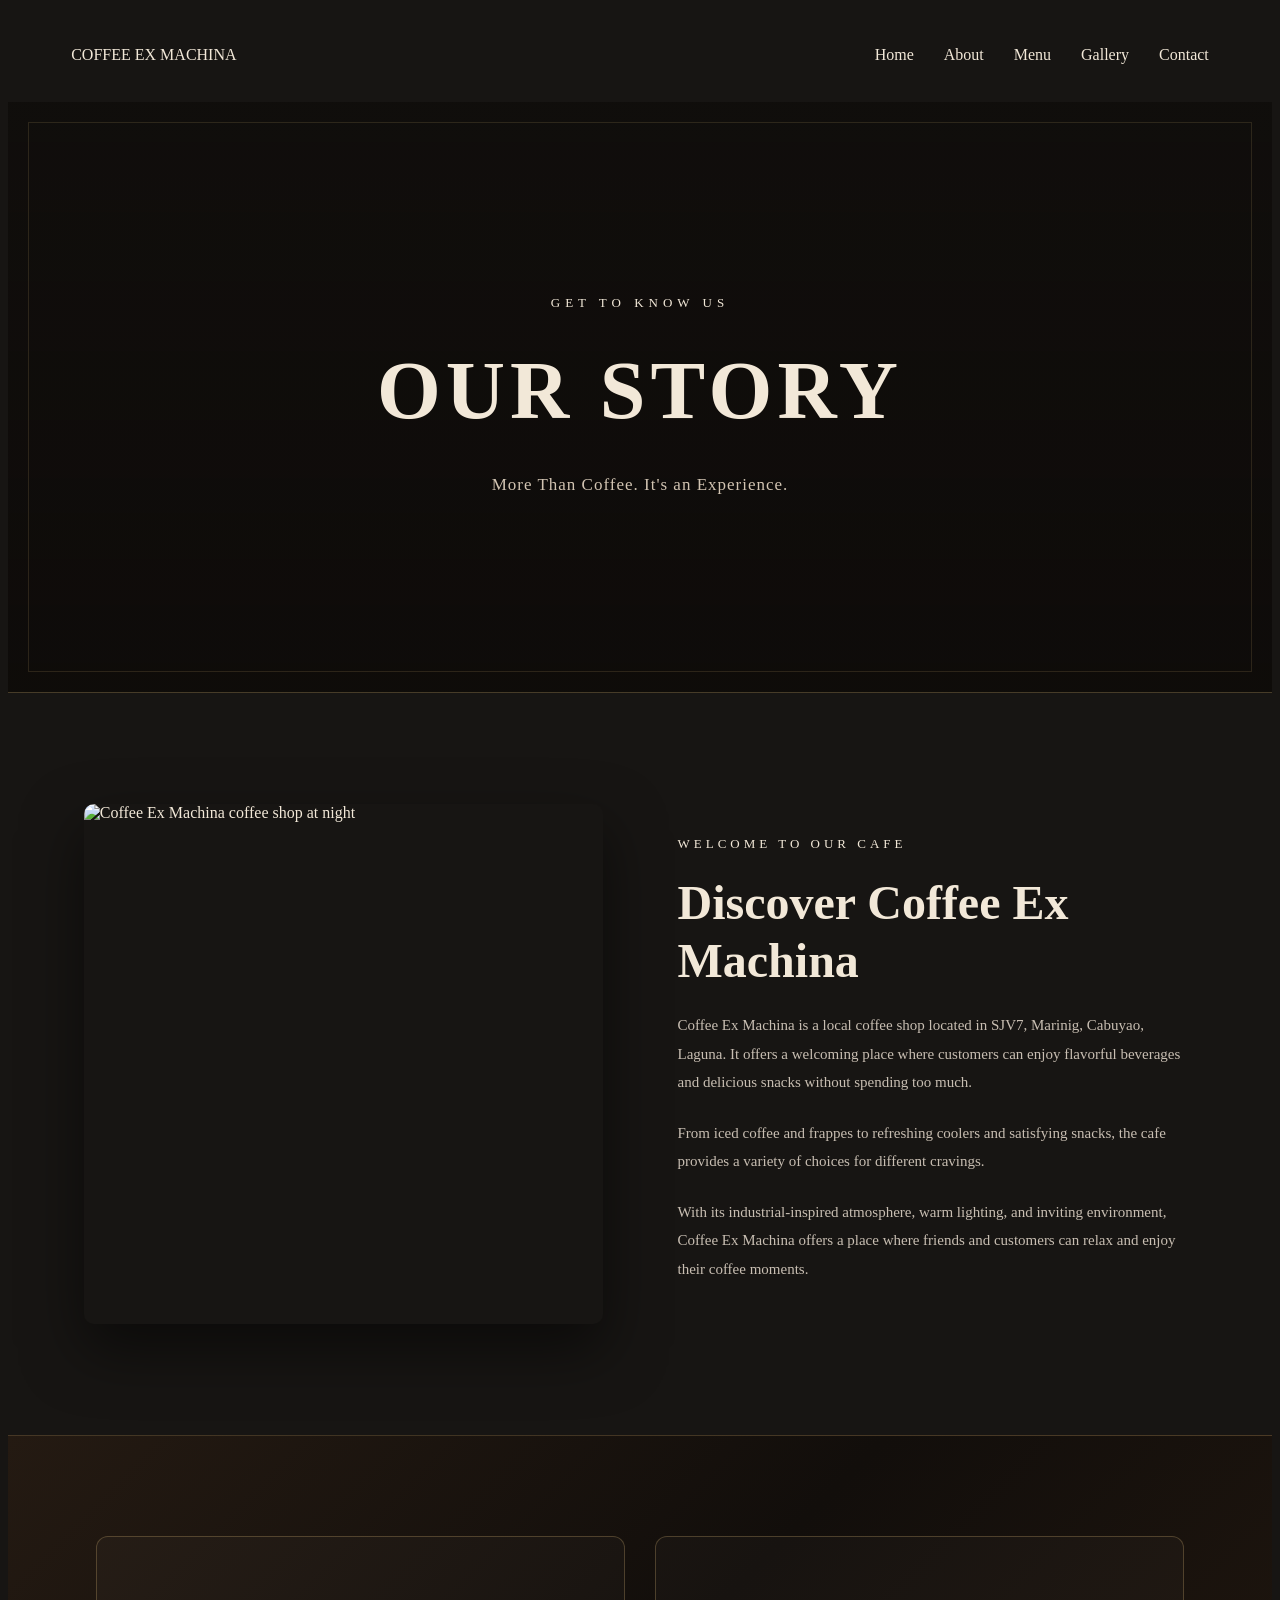
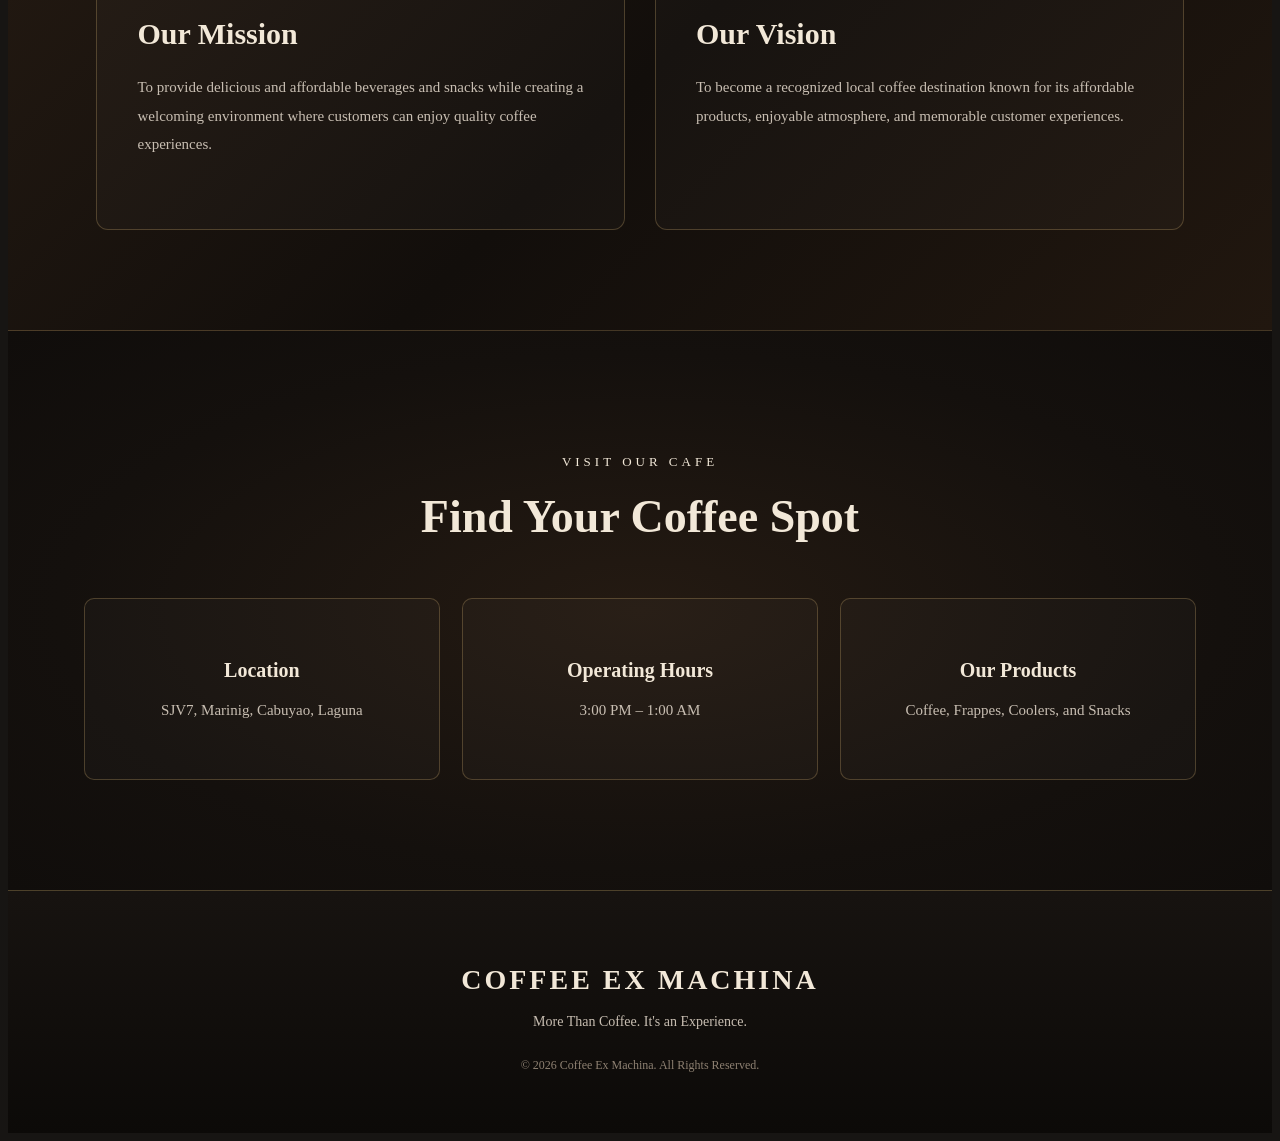
==== about.html @ e56840d1 "Initial commit - Coffee Ex Machina" ====
<!DOCTYPE html>
<html lang="en">

<head>
    <meta charset="UTF-8">
    <meta name="viewport" content="width=device-width, initial-scale=1.0">

    <title>About Us | Coffee Ex Machina</title>

    <link rel="stylesheet" href="css/style.css">
</head>

<body>

    <!-- HEADER -->
    <header class="header">
        <nav class="navbar">

            <a href="index.html" class="logo">
                COFFEE <span>EX MACHINA</span>
            </a>

            <ul class="nav-links">
                <li><a href="index.html">Home</a></li>
                <li><a href="about.html" class="active">About</a></li>
                <li><a href="menu.html">Menu</a></li>
                <li><a href="gallery.html">Gallery</a></li>
                <li><a href="contact.html">Contact</a></li>
            </ul>

        </nav>
    </header>

    <main>

        <!-- ABOUT HERO -->
        <section class="page-hero">
            <p class="subtitle">GET TO KNOW US</p>
            <h1>OUR STORY</h1>
            <p>More Than Coffee. It's an Experience.</p>
        </section>

        <!-- ABOUT CONTENT -->
        <section class="about-section">

            <div class="about-image">
                <img src="images/cafe-exterior.jpg" alt="Coffee Ex Machina coffee shop at night">
            </div>

            <div class="about-content">
                <p class="subtitle">WELCOME TO OUR CAFE</p>

                <h2>Discover Coffee Ex Machina</h2>

                <p>
                    Coffee Ex Machina is a local coffee shop located
                    in SJV7, Marinig, Cabuyao, Laguna.
                    It offers a welcoming place where customers
                    can enjoy flavorful beverages and delicious snacks
                    without spending too much.
                </p>

                <p>
                    From iced coffee and frappes to refreshing
                    coolers and satisfying snacks, the cafe provides
                    a variety of choices for different cravings.
                </p>

                <p>
                    With its industrial-inspired atmosphere,
                    warm lighting, and inviting environment,
                    Coffee Ex Machina offers a place where
                    friends and customers can relax and enjoy
                    their coffee moments.
                </p>
            </div>

        </section>

        <!-- MISSION AND VISION -->
        <section class="mission-section">

            <div class="mission-card">
                <h2>Our Mission</h2>

                <p>
                    To provide delicious and affordable beverages
                    and snacks while creating a welcoming environment
                    where customers can enjoy quality coffee experiences.
                </p>
            </div>

            <div class="mission-card">
                <h2>Our Vision</h2>

                <p>
                    To become a recognized local coffee destination
                    known for its affordable products, enjoyable
                    atmosphere, and memorable customer experiences.
                </p>
            </div>

        </section>

        <!-- BUSINESS INFORMATION -->
        <section class="business-info">

            <p class="subtitle">VISIT OUR CAFE</p>

            <h2>Find Your Coffee Spot</h2>

            <div class="info-details">

                <div>
                    <h3>Location</h3>
                    <p>SJV7, Marinig, Cabuyao, Laguna</p>
                </div>

                <div>
                    <h3>Operating Hours</h3>
                    <p>3:00 PM – 1:00 AM</p>
                </div>

                <div>
                    <h3>Our Products</h3>
                    <p>Coffee, Frappes, Coolers, and Snacks</p>
                </div>

            </div>

        </section>

    </main>

    <!-- FOOTER -->
    <footer class="footer">

        <h3>COFFEE EX MACHINA</h3>

        <p>More Than Coffee. It's an Experience.</p>

        <p>&copy; 2026 Coffee Ex Machina. All Rights Reserved.</p>

    </footer>

</body>

</html>
---- css/style.css ----
body {
    background-color: #171513;
    color: #F2E8D8;
}
.navbar {
    max-width: 1200px;
    margin: auto;
    padding: 22px 5%;
    display: flex;
    justify-content: space-between;
    align-items: center;
}

.nav-links {
    display: flex;
    gap: 30px;
    list-style: none;
}

.nav-links a {
    color: var(--cream);
    text-decoration: none;
}
.hero {
    min-height: 620px;
    display: flex;
    align-items: center;
    padding: 80px 8%;
    
background:
    linear-gradient(
        90deg,
        rgba(23, 21, 19, 0.78),
        rgba(23, 21, 19, 0.42)
    ),
    url("../images/cafe-exterior.jpg");

background-size: cover;
background-position: center;
}


/* HOMEPAGE FINAL POLISH */

/* Remove default link styling from logo */
.logo {
    color: var(--gold);
    text-decoration: none;
}

.logo:hover {
    color: var(--cream);
}

/* Hero buttons */
.hero-buttons a {
    display: inline-block;
    margin-right: 10px;
}

/* Improve hero spacing */
.hero-content {
    padding-top: 20px;
}

/* Welcome section */
.welcome {
    background-color: var(--dark);
    max-width: 100%;
    padding: 100px 12%;
}

/* Feature section */
.features {
    padding-top: 40px;
}

/* Improve section spacing */
.hours {
    border-top: 1px solid rgba(214, 183, 122, 0.2);
}


/* ==============================
   ABOUT PAGE
============================== */

.page-hero {
    text-align: center;
    padding: 90px 20px;
    background: linear-gradient(
        rgba(23, 21, 19, 0.85),
        rgba(23, 21, 19, 0.95)
    ),
    url("../images/cafe-exterior.jpg");

    background-size: cover;
    background-position: center;
}

.page-hero h1 {
    font-size: 48px;
    color: var(--gold);
    margin-bottom: 15px;
}

.page-hero p:last-child {
    color: var(--cream);
}

/* ABOUT CONTENT */

.about-section {
    display: grid;
    grid-template-columns: 1fr 1fr;
    align-items: center;
    gap: 50px;
    max-width: 1200px;
    margin: auto;
    padding: 90px 5%;
}

.about-image img {
    width: 100%;
    border-radius: 8px;
    border: 1px solid var(--gold);
}

.about-content h2 {
    font-size: 34px;
    color: var(--gold);
    margin-bottom: 20px;
}

.about-content p:not(.subtitle) {
    color: #C8BEB2;
    margin-bottom: 18px;
}

/* MISSION AND VISION */

.mission-section {
    display: grid;
    grid-template-columns: repeat(2, 1fr);
    gap: 25px;
    padding: 60px 8%;
    background-color: var(--coffee);
}

.mission-card {
    padding: 35px;
    border: 1px solid rgba(214, 183, 122, 0.3);
    border-radius: 8px;
}

.mission-card h2 {
    color: var(--gold);
    margin-bottom: 15px;
}

.mission-card p {
    color: var(--cream);
}

/* BUSINESS INFORMATION */

.business-info {
    text-align: center;
    padding: 80px 5%;
}

.business-info h2 {
    color: var(--gold);
    font-size: 32px;
    margin-bottom: 35px;
}

.info-details {
    display: grid;
    grid-template-columns: repeat(3, 1fr);
    gap: 25px;
}

.info-details div {
    padding: 25px;
    background-color: var(--coffee);
    border-radius: 8px;
}

.info-details h3 {
    color: var(--gold);
    margin-bottom: 10px;
}

.info-details p {
    color: var(--cream);
}

/* ABOUT RESPONSIVENESS */

@media screen and (max-width: 768px) {

    .about-section {
        grid-template-columns: 1fr;
        gap: 30px;
    }

    .mission-section {
        grid-template-columns: 1fr;
    }

    .info-details {
        grid-template-columns: 1fr;
    }

    .page-hero h1 {
        font-size: 36px;
    }
}


/* ==============================
   MENU PAGE
============================== */

.menu-intro {
    text-align: center;
    max-width: 750px;
    margin: auto;
    padding: 65px 20px 30px;
}

.menu-intro h2 {
    color: var(--gold);
    font-size: 32px;
    margin-bottom: 15px;
}

.menu-intro p {
    color: #C8BEB2;
}

/* MENU CATEGORY */

.menu-category {
    max-width: 1200px;
    margin: auto;
    padding: 55px 5%;
}

.category-heading {
    margin-bottom: 30px;
    border-left: 3px solid var(--gold);
    padding-left: 20px;
}

.category-heading h2 {
    font-size: 32px;
    color: var(--gold);
    margin-bottom: 8px;
}

.category-heading > p:last-child {
    color: #C8BEB2;
}

/* MENU GRID */

.menu-grid {
    display: grid;
    grid-template-columns: repeat(3, 1fr);
    gap: 22px;
}

.menu-card {
    background-color: var(--coffee);
    padding: 28px;
    border: 1px solid rgba(214, 183, 122, 0.2);
    border-radius: 8px;
    transition: 0.3s;
}

.menu-card:hover {
    transform: translateY(-5px);
    border-color: var(--gold);
    background-color: #382920;
}

.menu-card h3 {
    color: var(--cream);
    font-size: 19px;
    margin-bottom: 12px;
}

.menu-card p {
    color: #B9AA9A;
    font-size: 14px;
    min-height: 45px;
    margin-bottom: 18px;
}

.menu-card .price {
    color: var(--gold);
    font-weight: bold;
    font-size: 14px;
}

/* MENU CTA */

.menu-cta {
    text-align: center;
    padding: 85px 20px;
    background-color: var(--coffee);
    border-top: 1px solid rgba(214, 183, 122, 0.2);
}

.menu-cta h2 {
    color: var(--gold);
    font-size: 32px;
    margin-bottom: 15px;
}

.menu-cta p {
    color: var(--cream);
    margin-bottom: 25px;
}

/* MENU RESPONSIVE */

@media screen and (max-width: 768px) {

    .menu-grid {
        grid-template-columns: repeat(2, 1fr);
    }

    .menu-category {
        padding: 40px 5%;
    }
}

@media screen and (max-width: 480px) {

    .menu-grid {
        grid-template-columns: 1fr;
    }

    .category-heading h2 {
        font-size: 26px;
    }

    .menu-intro h2 {
        font-size: 26px;
    }
}


/* ==============================
   GALLERY PAGE
============================== */

.gallery-intro {
    text-align: center;
    padding: 70px 20px 45px;
}

.gallery-intro h2 {
    color: var(--gold);
    font-size: 32px;
    margin-bottom: 15px;
}

.gallery-intro p {
    color: #C8BEB2;
}

.gallery-grid {
    max-width: 1200px;
    margin: auto;
    padding: 20px 5% 90px;

    display: grid;
    grid-template-columns: repeat(2, 1fr);
    gap: 25px;
}

.gallery-card {
    overflow: hidden;
    background-color: var(--coffee);
    border: 1px solid rgba(214, 183, 122, 0.25);
    border-radius: 8px;
    transition: 0.3s;
}

.gallery-card:hover {
    transform: translateY(-5px);
    border-color: var(--gold);
}

.gallery-card img {
    width: 100%;
    height: 320px;
    object-fit: cover;
    display: block;
}

.gallery-caption {
    padding: 22px;
}

.gallery-caption h3 {
    color: var(--gold);
    margin-bottom: 8px;
}

.gallery-caption p {
    color: #C8BEB2;
    font-size: 14px;
}

@media screen and (max-width: 768px) {

    .gallery-grid {
        grid-template-columns: 1fr;
    }

    .gallery-card img {
        height: 260px;
    }
}

/* Clickable Gallery Images */
.gallery-card img {
    cursor: pointer;
    transition: transform 0.3s ease;
}

.gallery-card img:hover {
    transform: scale(1.03);
}

/* Image Preview */
.lightbox {
    display: none;
    position: fixed;
    z-index: 9999;
    top: 0;
    left: 0;
    width: 100%;
    height: 100%;
    background: rgba(0, 0, 0, 0.95);
    justify-content: center;
    align-items: center;
    padding: 30px;
}

.lightbox-content {
    max-width: 90%;
    max-height: 85vh;
    object-fit: contain;
    border: 2px solid var(--gold);
    border-radius: 10px;
}

.lightbox-close {
    position: absolute;
    top: 25px;
    right: 35px;
    background: var(--gold);
    color: var(--dark);
    border: none;
    border-radius: 50%;
    width: 45px;
    height: 45px;
    font-size: 30px;
    cursor: pointer;
    z-index: 10000;
    transition: 0.3s ease;
}

.lightbox-close:hover {
    background: var(--cream);
    transform: rotate(90deg);
}


/* ==============================
   CONTACT PAGE
============================== */

.contact-section {
    max-width: 1200px;
    margin: auto;
    padding: 90px 5%;

    display: grid;
    grid-template-columns: 1fr 1fr;
    align-items: center;
    gap: 50px;
}

.contact-info h2 {
    color: var(--gold);
    font-size: 34px;
    margin-bottom: 20px;
}

.contact-info > p:not(.subtitle) {
    color: #C8BEB2;
    margin-bottom: 30px;
}

.contact-item {
    margin-bottom: 22px;
    padding-left: 18px;
    border-left: 3px solid var(--gold);
}

.contact-item h3 {
    color: var(--gold);
    margin-bottom: 5px;
}

.contact-item p {
    color: var(--cream);
}

.contact-image img {
    width: 100%;
    border-radius: 8px;
    border: 1px solid var(--gold);
}

/* CONTACT FORM */

.contact-form-section {
    background-color: var(--coffee);
    padding: 80px 20px;
    text-align: center;
}

.contact-form-section h2 {
    color: var(--gold);
    font-size: 32px;
    margin-bottom: 35px;
}

.contact-form-section form {
    max-width: 650px;
    margin: auto;
    text-align: left;
}

.form-group {
    margin-bottom: 22px;
}

.form-group label {
    display: block;
    color: var(--cream);
    margin-bottom: 8px;
    font-weight: bold;
}

.form-group input,
.form-group textarea {
    width: 100%;
    padding: 14px;
    background-color: #171513;
    color: var(--cream);
    border: 1px solid rgba(214, 183, 122, 0.3);
    border-radius: 5px;
    font-family: inherit;
    font-size: 15px;
}

.form-group input:focus,
.form-group textarea:focus {
    outline: 1px solid var(--gold);
}

.form-group textarea {
    resize: vertical;
}

.contact-form-section button {
    background-color: var(--gold);
    color: #171513;
    border: 1px solid var(--gold);
    padding: 15px 32px;
    border-radius: 5px;
    cursor: pointer;
    font-family: inherit;
    font-size: 15px;
    font-weight: bold;
    transition: 0.3s;
}

.contact-form-section button:hover {
    background-color: transparent;
    color: var(--gold);
}

@media screen and (max-width: 768px) {

    .contact-section {
        grid-template-columns: 1fr;
    }
}


/* ==============================
   THANK YOU PAGE
============================== */

.thank-you-section {
    min-height: 75vh;
    display: flex;
    justify-content: center;
    align-items: center;
    padding: 60px 20px;
}

.thank-you-card {
    max-width: 650px;
    width: 100%;
    text-align: center;
    padding: 60px 35px;
    background-color: var(--coffee);
    border: 1px solid rgba(214, 183, 122, 0.3);
    border-radius: 10px;
}

.thank-you-icon {
    width: 75px;
    height: 75px;
    margin: 0 auto 25px;
    display: flex;
    justify-content: center;
    align-items: center;
    border: 2px solid var(--gold);
    border-radius: 50%;
    color: var(--gold);
    font-size: 40px;
}

.thank-you-card h1 {
    color: var(--gold);
    font-size: 48px;
    margin-bottom: 20px;
}

.thank-you-card p:not(.subtitle) {
    color: #C8BEB2;
    line-height: 1.8;
    margin-bottom: 18px;
}

.thank-you-card .btn {
    display: inline-block;
    margin-top: 20px;
}


/* ==========================================
   COFFEE EX MACHINA - PREMIUM HOME DESIGN
========================================== */

/* WELCOME SECTION */

.welcome {
    max-width: 950px;
    margin: auto;
    padding: 90px 25px 65px;
    text-align: center;
}

.welcome .subtitle {
    color: var(--gold);
    letter-spacing: 3px;
    font-size: 13px;
    margin-bottom: 18px;
}

.welcome h2 {
    color: var(--cream);
    font-size: clamp(30px, 4vw, 43px);
    margin-bottom: 22px;
}

.welcome > p:last-child {
    color: #C8BEB2;
    font-size: 16px;
    line-height: 1.9;
}

/* FEATURE SECTION */

.features {
    max-width: 1300px;
    margin: auto;
    padding: 30px 5% 75px;

    display: grid;
    grid-template-columns: repeat(3, 1fr);
    gap: 25px;
}

.feature-card {
    position: relative;
    text-align: center;
    padding: 40px 25px;
    min-height: 190px;

    background: linear-gradient(
        145deg,
        #292018,
        #171310
    );

    border: 1px solid rgba(198, 165, 106, 0.55);
    border-radius: 15px;

    transition: all 0.35s ease;
    overflow: hidden;
}

.feature-card:hover {
    transform: translateY(-9px);
    border-color: var(--gold);
    box-shadow: 0 12px 35px rgba(198, 165, 106, 0.15);
}

.feature-card::before {
    display: block;
    font-size: 43px;
    margin-bottom: 18px;
    color: var(--gold);
}

.feature-card:nth-child(1)::before {
    content: "☕";
}

.feature-card:nth-child(2)::before {
    content: "🥐";
}

.feature-card:nth-child(3)::before {
    content: "◇";
}

.feature-card h3 {
    color: var(--cream);
    font-size: 23px;
    margin-bottom: 13px;
}

.feature-card p {
    color: #C8BEB2;
    font-size: 15px;
    line-height: 1.7;
}

/* DECORATIVE DIVIDER */

.features::after {
    content: "✦";
    display: none;
}

/* BUSINESS HOURS / VISIT SECTION */

.hours {
    position: relative;
    text-align: center;
    padding: 100px 25px;

    background:
        linear-gradient(
            rgba(15, 12, 9, 0.88),
            rgba(15, 12, 9, 0.93)
        ),
        url("../images/cafe-exterior.jpg") center/cover no-repeat;

    border-top: 1px solid rgba(198, 165, 106, 0.5);
    border-bottom: 1px solid rgba(198, 165, 106, 0.5);
}

.hours::before {
    content: "✦  ━━━━━━━━━━━━━━━━━  ☕  ━━━━━━━━━━━━━━━━━  ✦";
    display: block;
    color: var(--gold);
    font-size: 15px;
    letter-spacing: 3px;
    margin-bottom: 30px;
}

.hours .subtitle {
    color: var(--gold);
    letter-spacing: 3px;
    font-size: 14px;
    margin-bottom: 15px;
}

.hours h2 {
    color: var(--cream);
    font-size: clamp(32px, 5vw, 52px);
    margin-bottom: 30px;
}

.hours p:not(.subtitle) {
    color: #E5D9C8;
    font-size: 17px;
    margin-bottom: 18px;
}

/* VISIT BUTTON */

.hours .btn {
    display: inline-block;
    margin-top: 20px;
    padding: 16px 38px;

    background: transparent;
    border: 2px solid var(--gold);
    border-radius: 7px;

    color: var(--cream);
    text-decoration: none;
    font-weight: bold;

    transition: all 0.3s ease;
}

.hours .btn:hover {
    background: var(--gold);
    color: #171310;
    transform: translateY(-4px);
}

/* FOOTER DESIGN */

.footer {
    background: linear-gradient(
        180deg,
        #171310,
        #0C0A08
    );

    padding: 45px 20px;
    text-align: center;

    border-top: 1px solid rgba(198, 165, 106, 0.35);
}

.footer h3 {
    color: var(--gold);
    font-size: 28px;
    letter-spacing: 3px;
    margin-bottom: 12px;
}

.footer p {
    color: #C8BEB2;
    font-size: 14px;
    margin-bottom: 12px;
    line-height: 1.7;
}

.footer p:last-child {
    margin-top: 22px;
    color: #8E8172;
    font-size: 12px;
}

/* RESPONSIVE DESIGN */

@media screen and (max-width: 768px) {

    .features {
        grid-template-columns: 1fr;
        padding: 25px 6% 55px;
    }

    .feature-card {
        padding: 35px 20px;
    }

    .welcome {
        padding: 65px 25px 45px;
    }

    .hours {
        padding: 75px 20px;
    }

    .hours::before {
        font-size: 10px;
        letter-spacing: 1px;
    }

    .footer h3 {
        font-size: 22px;
    }
}


/* =========================================
   ABOUT PAGE - PREMIUM COFFEEHOUSE DESIGN
========================================= */

/* ABOUT HERO / STORY BANNER */

.about-hero {
    min-height: 480px;
    display: flex;
    align-items: center;
    justify-content: center;
    text-align: center;
    position: relative;
    padding: 80px 20px;

    background:
        linear-gradient(
            rgba(12, 9, 7, 0.65),
            rgba(12, 9, 7, 0.88)
        ),
        url("../images/cafe-exterior.jpg") center/cover no-repeat;

    border-bottom: 1px solid rgba(198, 165, 106, 0.4);
}

.about-hero h1 {
    color: var(--cream);
    font-size: clamp(45px, 7vw, 76px);
    letter-spacing: 3px;
    margin: 20px 0;
}

.about-hero p {
    color: #D2C4B2;
    font-size: 17px;
    letter-spacing: 1px;
}

.about-hero .subtitle {
    color: var(--gold);
    letter-spacing: 4px;
    font-size: 14px;
}

/* STORY SECTION */

.about-story {
    max-width: 1300px;
    margin: auto;
    padding: 110px 5%;

    display: grid;
    grid-template-columns: 1fr 1fr;
    align-items: center;
    gap: 65px;
}

.about-story img {
    width: 100%;
    height: 540px;
    object-fit: cover;
    border-radius: 12px;

    border: 1px solid rgba(198, 165, 106, 0.5);

    box-shadow:
        0 20px 50px rgba(0, 0, 0, 0.5);
}

.about-story-content .subtitle {
    color: var(--gold);
    letter-spacing: 3px;
    font-size: 13px;
}

.about-story-content h2 {
    color: var(--cream);
    font-size: clamp(32px, 4vw, 48px);
    margin: 20px 0;
}

.about-story-content p {
    color: #C8BEB2;
    font-size: 16px;
    line-height: 1.9;
    margin-bottom: 20px;
}

/* VALUES SECTION */

.about-values {
    padding: 90px 5%;
    text-align: center;

    background:
        linear-gradient(
            135deg,
            #211911,
            #100D0A,
            #211911
        );

    border-top: 1px solid rgba(198, 165, 106, 0.3);
    border-bottom: 1px solid rgba(198, 165, 106, 0.3);
}

.about-values .subtitle {
    color: var(--gold);
    letter-spacing: 3px;
}

.about-values h2 {
    color: var(--cream);
    font-size: 42px;
    margin: 20px 0 45px;
}

.values-grid {
    max-width: 1200px;
    margin: auto;

    display: grid;
    grid-template-columns: repeat(3, 1fr);
    gap: 25px;
}

.value-card {
    padding: 40px 25px;
    background: rgba(255, 255, 255, 0.025);

    border: 1px solid rgba(198, 165, 106, 0.35);
    border-radius: 12px;

    transition: 0.35s ease;
}

.value-card:hover {
    transform: translateY(-8px);
    background: rgba(198, 165, 106, 0.08);
    border-color: var(--gold);

    box-shadow: 0 15px 35px rgba(0, 0, 0, 0.3);
}

.value-card h3 {
    color: var(--gold);
    font-size: 22px;
    margin-bottom: 15px;
}

.value-card p {
    color: #C8BEB2;
    line-height: 1.8;
}

/* ABOUT FINAL CTA */

.about-cta {
    text-align: center;
    padding: 100px 20px;
}

.about-cta h2 {
    color: var(--cream);
    font-size: clamp(30px, 4vw, 45px);
    margin-bottom: 20px;
}

.about-cta p {
    color: #C8BEB2;
    margin-bottom: 30px;
}

/* RESPONSIVE */

@media (max-width: 768px) {

    .about-story {
        grid-template-columns: 1fr;
        padding: 65px 6%;
        gap: 35px;
    }

    .about-story img {
        height: 350px;
    }

    .values-grid {
        grid-template-columns: 1fr;
    }

    .about-values {
        padding: 65px 6%;
    }

    .about-values h2 {
        font-size: 32px;
    }

    .about-hero {
        min-height: 380px;
    }
}


/* ==========================================
   ABOUT PAGE - COFFEE EX MACHINA
   Premium Dark Coffeehouse Theme
========================================== */

/* ABOUT PAGE HERO */

.page-hero {
    min-height: 430px;
    padding: 80px 20px;
    display: flex;
    flex-direction: column;
    justify-content: center;
    align-items: center;
    text-align: center;
    position: relative;
    overflow: hidden;

    background:
        linear-gradient(
            rgba(13, 10, 8, 0.68),
            rgba(13, 10, 8, 0.88)
        ),
        url("../images/cafe-exterior.jpg") center 55% / cover no-repeat;

    border-bottom: 1px solid rgba(198, 165, 106, 0.3);
}

.page-hero::before {
    content: "";
    position: absolute;
    inset: 20px;
    border: 1px solid rgba(198, 165, 106, 0.16);
    pointer-events: none;
}

.page-hero .subtitle {
    color: var(--gold);
    letter-spacing: 5px;
    font-size: 13px;
    position: relative;
}

.page-hero h1 {
    color: var(--cream);
    font-size: clamp(48px, 7vw, 82px);
    letter-spacing: 5px;
    margin: 20px 0;
    position: relative;
}

.page-hero > p:last-child {
    color: #D2C4B2;
    font-size: 17px;
    letter-spacing: 1px;
    position: relative;
}


/* ABOUT STORY SECTION */

.about-section {
    max-width: 1350px;
    margin: auto;
    padding: 110px 6%;

    display: grid;
    grid-template-columns: 1fr 1fr;
    align-items: center;
    gap: 75px;

    position: relative;
}

.about-image {
    position: relative;
}

.about-image::before {
    content: "";
    position: absolute;
    top: -15px;
    left: -15px;
    width: 100%;
    height: 100%;
    border: 1px solid var(--gold);
    border-radius: 10px;
    opacity: 0.5;
}

.about-image img {
    width: 100%;
    height: 520px;
    object-fit: cover;
    display: block;

    position: relative;
    z-index: 1;

    border-radius: 10px;

    box-shadow: 0 25px 60px rgba(0, 0, 0, 0.5);

    transition: transform 0.4s ease;
}

.about-image:hover img {
    transform: scale(1.015);
}

.about-content {
    padding: 20px 0;
}

.about-content .subtitle {
    color: var(--gold);
    letter-spacing: 4px;
    font-size: 13px;
}

.about-content h2 {
    color: var(--cream);
    font-size: clamp(32px, 4vw, 48px);
    line-height: 1.2;
    margin: 22px 0;
}

.about-content p:not(.subtitle) {
    color: #C8BEB2;
    font-size: 15px;
    line-height: 1.9;
    margin-bottom: 22px;
}


/* MISSION AND VISION */

.mission-section {
    padding: 100px 7%;

    display: grid;
    grid-template-columns: repeat(2, 1fr);
    gap: 30px;

    background:
        linear-gradient(
            135deg,
            #241A12,
            #120E0B,
            #21170F
        );

    border-top: 1px solid rgba(198, 165, 106, 0.25);
    border-bottom: 1px solid rgba(198, 165, 106, 0.25);
}

.mission-card {
    padding: 55px 40px;

    background: rgba(255, 255, 255, 0.025);

    border: 1px solid rgba(198, 165, 106, 0.3);
    border-radius: 12px;

    position: relative;
    overflow: hidden;

    transition: all 0.35s ease;
}

.mission-card::before {
    content: "";
    position: absolute;
    top: 0;
    left: 0;
    width: 4px;
    height: 100%;
    background: var(--gold);
}

.mission-card:hover {
    transform: translateY(-8px);
    border-color: var(--gold);
    background: rgba(198, 165, 106, 0.07);

    box-shadow: 0 20px 40px rgba(0, 0, 0, 0.3);
}

.mission-card h2 {
    color: var(--gold);
    font-size: 30px;
    margin-bottom: 22px;
}

.mission-card p {
    color: #C8BEB2;
    line-height: 1.9;
    font-size: 15px;
}


/* BUSINESS INFORMATION */

.business-info {
    padding: 110px 6%;
    text-align: center;

    background:
        radial-gradient(
            ellipse at center,
            #241A12 0%,
            #14100D 65%,
            #100D0B 100%
        );
}

.business-info .subtitle {
    color: var(--gold);
    letter-spacing: 4px;
    font-size: 13px;
}

.business-info > h2 {
    color: var(--cream);
    font-size: clamp(32px, 4vw, 46px);
    margin: 20px 0 55px;
}

.info-details {
    max-width: 1200px;
    margin: auto;

    display: grid;
    grid-template-columns: repeat(3, 1fr);
    gap: 22px;
}

.info-details > div {
    padding: 40px 25px;

    background: rgba(255, 255, 255, 0.025);

    border: 1px solid rgba(198, 165, 106, 0.3);
    border-radius: 10px;

    transition: 0.3s ease;
}

.info-details > div:hover {
    transform: translateY(-7px);
    border-color: var(--gold);
    background: rgba(198, 165, 106, 0.07);
}

.info-details h3 {
    color: var(--gold);
    font-size: 20px;
    margin-bottom: 15px;
}

.info-details p {
    color: #C8BEB2;
    line-height: 1.8;
    font-size: 15px;
}


/* ABOUT PAGE RESPONSIVENESS */

@media (max-width: 900px) {

    .about-section {
        gap: 40px;
        padding: 80px 5%;
    }

    .about-image img {
        height: 430px;
    }

}

@media (max-width: 768px) {

    .page-hero {
        min-height: 350px;
        padding: 60px 20px;
    }

    .about-section {
        grid-template-columns: 1fr;
        padding: 75px 7%;
        gap: 35px;
    }

    .about-image img {
        height: 380px;
    }

    .mission-section {
        grid-template-columns: 1fr;
        padding: 70px 7%;
    }

    .mission-card {
        padding: 40px 30px;
    }

    .business-info {
        padding: 75px 7%;
    }

    .info-details {
        grid-template-columns: 1fr;
    }

}


/* Menu Product Photo Cards */
.menu-card {
    overflow: hidden;
    text-align: center;
    background: #241b16;
    border: 1px solid rgba(214, 183, 122, 0.3);
    border-radius: 14px;
    padding: 15px;
    transition: 0.3s ease;
}

.menu-card:hover {
    transform: translateY(-6px);
    border-color: var(--gold);
}

.menu-card img {
    width: 100%;
    height: 220px;
    object-fit: cover;
    border-radius: 10px;
    margin-bottom: 15px;
}   

.menu-card h3 {
    color: var(--cream);
    margin-bottom: 8px;
}

.menu-card p {
    color: #c5b8a5;
    font-size: 14px;
}

.menu-card .price {
    display: inline-block;
    color: var(--gold);
    font-weight: bold;
    font-size: 18px;
    margin-top: 10px;
}

/* HOMEPAGE HERO IMPROVEMENT */

.hero {
    min-height: 650px;
    display: flex;
    align-items: center;
    justify-content: flex-start;
    padding: 90px 8%;

    background-image:
        linear-gradient(
            90deg,
            rgba(12, 9, 7, 0.90),
            rgba(12, 9, 7, 0.55),
            rgba(12, 9, 7, 0.20)
        ),
        url("../images/cafe-exterior.jpg");

    background-size: cover;
    background-position: center 75%;
    background-repeat: no-repeat;
}

.hero h1 {
    font-size: clamp(38px, 5vw, 65px);
    line-height: 1.15;
    max-width: 750px;
    color: var(--cream);
    margin-bottom: 22px;
}

.hero p {
    font-size: 18px;
    line-height: 1.8;
    max-width: 650px;
    color: #e0d4c3;
}

/* HERO BUTTONS */

.hero a {
    display: inline-block;
    margin-top: 22px;
    margin-right: 12px;
    padding: 14px 27px;
    border-radius: 6px;
    text-decoration: none;
    font-weight: bold;
    transition: 0.3s ease;
}

.hero a:first-of-type {
    background: var(--gold);
    color: #1a120d;
}

.hero a:first-of-type:hover {
    background: var(--cream);
    transform: translateY(-4px);
}

.hero a:nth-of-type(2) {
    border: 1px solid var(--gold);
    color: var(--cream);
}

.hero a:nth-of-type(2):hover {
    background: var(--gold);
    color: #1a120d;
    transform: translateY(-4px);
}

/* ADD TO CART BUTTON */

.add-to-cart-btn {
    display: block;
    width: 100%;
    margin-top: 15px;
    padding: 12px;
    background: var(--gold);
    color: #1a120d;
    border: none;
    border-radius: 6px;
    font-weight: bold;
    cursor: pointer;
    transition: 0.3s ease;
}

.add-to-cart-btn:hover {
    background: var(--cream);
    transform: translateY(-3px);
}

.add-to-cart-btn:disabled {
    background: #555;
    color: #ccc;
    cursor: not-allowed;
    transform: none;
}

/* ADD TO CART BUTTON */
.menu-card .add-to-cart-btn {
    display: block;
    width: 100%;
    margin-top: 18px;
    padding: 13px 15px;

    background-color: #d6b77a !important;
    color: #1a120d !important;

    border: 1px solid #f0d49b;
    border-radius: 8px;

    font-size: 15px;
    font-weight: bold;
    cursor: pointer;

    transition: all 0.3s ease;
}

.menu-card .add-to-cart-btn:hover {
    background-color: #f2dfb8 !important;
    color: #1a120d !important;
    transform: translateY(-3px);
}

.menu-card .add-to-cart-btn:disabled {
    background: #555 !important;
    color: #ddd !important;
    cursor: not-allowed;
}

/* FLOATING CART BUTTON */
#cartButton.cart-button {
    position: fixed;
    right: 25px;
    bottom: 25px;
    z-index: 9999;

    padding: 15px 24px;

    background: #d6b77a !important;
    color: #1a120d !important;

    border: 2px solid #f0d49b;
    border-radius: 30px;

    font-size: 16px;
    font-weight: bold;
    cursor: pointer;

    box-shadow: 0 5px 20px rgba(0, 0, 0, 0.5);
}

#cartButton.cart-button span {
    background: #1a120d !important;
    color: #f5e9d5 !important;
    padding: 4px 9px;
    border-radius: 50%;
}

/* SHOPPING CART OVERLAY */

[hidden] {
    display: none !important;
}

.cart-overlay {
    position: fixed;
    inset: 0;
    background: rgba(0, 0, 0, 0.75);
    z-index: 10000;
}

/* CART PANEL */

.cart-panel {
    position: fixed;
    top: 0;
    right: 0;
    width: min(430px, 100%);
    height: 100vh;
    height: 100dvh;
    z-index: 10001;

    display: flex;
    flex-direction: column;

    padding: 24px;
    background: #241b16;
    color: var(--cream);

    border-left: 1px solid var(--gold);
    box-shadow: -10px 0 30px rgba(0, 0, 0, 0.5);

    transform: translateX(105%);
    transition: transform 0.35s ease;
}

.cart-panel.is-open {
    transform: translateX(0);
}

/* CART HEADER */

.cart-header {
    display: flex;
    align-items: center;
    justify-content: space-between;
    padding-bottom: 20px;
    border-bottom: 1px solid rgba(214, 183, 122, 0.3);
}

.cart-header h2 {
    color: var(--cream);
    font-size: 23px;
}

.close-cart {
    background: transparent;
    color: var(--gold);
    border: none;
    font-size: 32px;
    cursor: pointer;
}

/* CART ITEMS */

.cart-items {
    flex: 1;
    overflow-y: auto;
    padding: 15px 0;
}

.cart-empty {
    text-align: center;
    color: #b9a993;
    margin-top: 40px;
}

.cart-item {
    display: flex;
    flex-direction: column;
    gap: 12px;
    padding: 16px 0;
    border-bottom: 1px solid rgba(214, 183, 122, 0.2);
}

.cart-item-info h3 {
    color: var(--cream);
    font-size: 17px;
    margin-bottom: 5px;
}

.cart-item-info p {
    color: #b9a993;
    font-size: 13px;
}

.cart-item-info strong {
    display: block;
    color: var(--gold);
    margin-top: 5px;
}

/* QUANTITY CONTROLS */

.quantity-controls {
    display: flex;
    align-items: center;
    gap: 15px;
}

.quantity-controls button {
    width: 32px;
    height: 32px;
    background: var(--gold);
    color: #1a120d;
    border: none;
    border-radius: 5px;
    font-size: 19px;
    cursor: pointer;
}

.quantity-controls span {
    color: var(--cream);
    font-weight: bold;
}

.remove-item {
    width: fit-content;
    background: transparent;
    color: #d98c80;
    border: none;
    cursor: pointer;
    font-size: 13px;
}

/* CART FOOTER */

.cart-footer {
    border-top: 1px solid rgba(214, 183, 122, 0.3);
    padding-top: 20px;
}

.cart-total-row {
    display: flex;
    justify-content: space-between;
    font-size: 18px;
    margin-bottom: 10px;
}

.cart-total-row strong {
    color: var(--gold);
}

.cart-footer p {
    color: #b9a993;
    font-size: 12px;
    margin-bottom: 15px;
}

.checkout-btn {
    width: 100%;
    padding: 15px;
    background: var(--gold);
    color: #1a120d;
    border: none;
    border-radius: 7px;
    font-weight: bold;
    cursor: pointer;
}

.checkout-btn:disabled {
    background: #555;
    color: #ccc;
    cursor: not-allowed;
}
/* SHOPPING CART LAYOUT FIX */

.cart-panel {
    box-sizing: border-box;
    overflow: hidden;
}

.cart-items {
    flex: 1;
    min-height: 0;
    overflow-y: auto;
}

.cart-footer {
    flex-shrink: 0;
}

/* =================================
   PREMIUM SHOPPING CART DESIGN
================================= */

.cart-panel {
    position: fixed;
    top: 0;
    right: 0;
    width: 440px;
    max-width: 100%;
    height: 100vh;
    height: 100dvh;
    box-sizing: border-box;

    display: flex;
    flex-direction: column;

    padding: 24px;
    background: #241b16;
    color: var(--cream);

    border-left: 1px solid var(--gold);
    box-shadow: -10px 0 35px rgba(0, 0, 0, 0.5);

    overflow: hidden;
    transform: translateX(105%);
    transition: transform 0.35s ease;
}

.cart-panel.is-open {
    transform: translateX(0);
}

/* OVERLAY */

.cart-overlay {
    position: fixed;
    inset: 0;
    z-index: 10000;
    background: rgba(0, 0, 0, 0.65);
}

/* HEADER */

.cart-header {
    display: flex;
    align-items: center;
    justify-content: space-between;
    padding-bottom: 20px;
    border-bottom: 1px solid rgba(214, 183, 122, 0.3);
}

.cart-header h2 {
    color: var(--cream);
    font-size: 23px;
}

.close-cart {
    background: transparent;
    color: var(--gold);
    border: none;
    font-size: 32px;
    cursor: pointer;
}

/* CART ITEMS AREA */

.cart-items {
    flex: 1;
    min-height: 0;
    overflow-y: auto;
    padding: 5px 0;
}

.cart-empty {
    text-align: center;
    color: #b9a993;
    margin-top: 40px;
}

/* PRODUCT ROW */

.cart-item {
    display: grid;
    grid-template-columns: 80px minmax(0, 1fr) 25px;
    gap: 14px;
    align-items: center;

    padding: 18px 0;
    border-bottom: 1px solid rgba(214, 183, 122, 0.25);
}

.cart-item-image {
    width: 80px;
    height: 90px;
    object-fit: cover;
    border-radius: 9px;
}

.cart-item-details {
    min-width: 0;
}

.cart-item-details h3 {
    color: var(--cream);
    font-size: 16px;
    margin-bottom: 6px;
}

.cart-item-details p {
    color: #c5b8a5;
    font-size: 13px;
    margin-bottom: 12px;
}

/* QUANTITY AND TOTAL */

.cart-item-bottom {
    display: flex;
    align-items: center;
    justify-content: space-between;
    gap: 8px;
}

.quantity-controls {
    display: flex;
    align-items: center;
    gap: 10px;
}

.quantity-controls button {
    width: 30px;
    height: 30px;
    background: transparent;
    color: var(--gold);
    border: 1px solid var(--gold);
    border-radius: 6px;
    font-size: 19px;
    cursor: pointer;
}

.quantity-controls span {
    color: var(--cream);
    font-weight: bold;
}

.cart-line-total {
    color: var(--cream);
    font-size: 14px;
    white-space: nowrap;
}

/* REMOVE BUTTON */

.remove-item {
    background: transparent;
    border: none;
    color: #e29585;
    font-size: 23px;
    cursor: pointer;
}

.remove-item:hover {
    color: #ffb4a4;
}

/* FIXED CART FOOTER */

.cart-footer {
    flex-shrink: 0;
    padding-top: 18px;
    padding-bottom: max(12px, env(safe-area-inset-bottom));

    border-top: 1px solid rgba(214, 183, 122, 0.4);
    background: #241b16;
}

.cart-total-row {
    display: flex;
    justify-content: space-between;
    align-items: center;
    font-size: 19px;
    margin-bottom: 12px;
}

.cart-total-row strong {
    color: var(--gold);
    font-size: 22px;
}

.cart-footer p {
    color: #c5b8a5;
    font-size: 12px;
    margin-bottom: 16px;
}

.checkout-btn {
    width: 100%;
    padding: 16px;
    background: var(--gold);
    color: #1a120d;
    border: none;
    border-radius: 8px;
    font-size: 16px;
    font-weight: bold;
    cursor: pointer;
    transition: 0.3s ease;
}

.checkout-btn:hover:not(:disabled) {
    background: var(--cream);
    transform: translateY(-2px);
}

.checkout-btn:disabled {
    background: #555;
    color: #ccc;
    cursor: not-allowed;
}

/* MOBILE CART */

@media (max-width: 480px) {
    .cart-panel {
        width: 100%;
        padding: 18px;
    }

    .cart-item {
        grid-template-columns: 65px minmax(0, 1fr) 20px;
        gap: 10px;
    }

    .cart-item-image {
        width: 65px;
        height: 75px;
    }
}

/* CHECKOUT OVERLAY */

.checkout-overlay {
    position: fixed;
    inset: 0;
    z-index: 10002;

    display: flex;
    align-items: center;
    justify-content: center;

    padding: 20px;
    background: rgba(0, 0, 0, 0.85);
    overflow-y: auto;
}

.checkout-container {
    position: relative;
    width: 100%;
    max-width: 650px;
    max-height: calc(100vh - 40px);
    overflow-y: auto;

    padding: 30px;
    background: #241b16;
    color: var(--cream);

    border: 1px solid var(--gold);
    border-radius: 14px;
}

.checkout-header {
    display: flex;
    justify-content: space-between;
    align-items: center;
    margin-bottom: 25px;
    padding-bottom: 18px;
    border-bottom: 1px solid rgba(214,183,122,.3);
}

.checkout-header h2 {
    color: var(--cream);
}

.close-checkout {
    background: transparent;
    border: none;
    color: var(--gold);
    font-size: 32px;
    cursor: pointer;
}

.checkout-section {
    margin-bottom: 25px;
}

.checkout-section h3 {
    color: var(--gold);
    margin-bottom: 15px;
}

.checkout-section label:not(.payment-option) {
    display: block;
    margin: 12px 0 7px;
    color: var(--cream);
}

.checkout-section input:not([type="radio"]),
.checkout-section textarea {
    width: 100%;
    padding: 12px;
    background: #1a120d;
    color: var(--cream);
    border: 1px solid rgba(214,183,122,.4);
    border-radius: 6px;
    box-sizing: border-box;
}

.checkout-section textarea {
    resize: vertical;
}

.payment-option {
    display: flex;
    align-items: center;
    gap: 10px;
    margin: 12px 0;
    color: var(--cream);
}

.checkout-item-row,
.checkout-summary-row {
    display: flex;
    justify-content: space-between;
    gap: 15px;
    margin: 12px 0;
}

.checkout-item-row strong,
.checkout-summary-row strong {
    color: var(--gold);
}

.delivery-note {
    color: #c5b8a5;
    font-size: 13px;
    margin-top: 12px;
}

.place-order-btn {
    width: 100%;
    padding: 16px;
    background: var(--gold);
    color: #1a120d;
    border: none;
    border-radius: 7px;
    font-size: 16px;
    font-weight: bold;
    cursor: pointer;
}

.place-order-btn:hover {
    background: var(--cream);
}

@media (max-width: 480px) {
    .checkout-container {
        padding: 20px;
    }
}

/* VISIBLE CHECKOUT BUTTON */

#checkoutButton.checkout-btn {
    display: block;
    width: 100%;
    padding: 17px;

    background: linear-gradient(135deg, #f4d28b, #d6a94f) !important;
    color: #1a120d !important;

    border: 2px solid #ffe3a6 !important;
    border-radius: 9px;

    font-size: 17px;
    font-weight: 800;
    letter-spacing: 0.3px;

    box-shadow: 0 4px 15px rgba(214, 169, 79, 0.25);
    cursor: pointer;
    transition: all 0.3s ease;
}

#checkoutButton.checkout-btn:hover:not(:disabled) {
    background: #fff0c8 !important;
    color: #1a120d !important;
    transform: translateY(-3px);
    box-shadow: 0 7px 20px rgba(214, 169, 79, 0.4);
}

#checkoutButton.checkout-btn:disabled {
    background: #71634c !important;
    color: #f5e9d5 !important;
    border-color: #a38a60 !important;
    cursor: not-allowed;
    opacity: 0.85;
}

/* PREMIUM PLACE ORDER BUTTON */

#checkoutForm .place-order-btn {
    display: block;
    width: 100%;
    padding: 17px;

    background: linear-gradient(135deg, #f4d28b, #d6a94f) !important;
    color: #1a120d !important;

    border: 2px solid #ffe3a6 !important;
    border-radius: 9px;

    font-size: 18px;
    font-weight: 800;
    letter-spacing: 0.5px;

    box-shadow: 0 4px 15px rgba(214, 169, 79, 0.3);
    cursor: pointer;
    transition: all 0.3s ease;
}

#checkoutForm .place-order-btn:hover {
    background: #fff0c8 !important;
    color: #1a120d !important;
    transform: translateY(-3px);
    box-shadow: 0 7px 20px rgba(214, 169, 79, 0.4);
}

#checkoutForm .place-order-btn:active {
    transform: scale(0.98);
}

/* =================================
   ORDER CONFIRMATION PAGE
================================= */

.confirmation-page {
    min-height: 100vh;
    padding: 60px 20px;
    display: flex;
    justify-content: center;
    align-items: flex-start;
    background: #17110e;
}

.confirmation-card {
    width: 100%;
    max-width: 650px;
    padding: 35px;
    background: #241b16;
    border: 1px solid var(--gold);
    border-radius: 15px;
    color: var(--cream);
    text-align: center;
}

.success-icon {
    width: 75px;
    height: 75px;
    margin: 0 auto 20px;
    display: flex;
    justify-content: center;
    align-items: center;
    border-radius: 50%;
    background: #d6b77a;
    color: #1a120d;
    font-size: 40px;
    font-weight: bold;
}

.confirmation-card h1 {
    color: var(--cream);
    font-size: 36px;
    margin-bottom: 12px;
}

.confirmation-message {
    color: #c5b8a5;
    line-height: 1.7;
}

.order-reference {
    margin: 25px 0;
    padding: 20px;
    background: #1a120d;
    border: 1px dashed var(--gold);
    border-radius: 9px;
}

.order-reference span {
    color: #c5b8a5;
    font-size: 12px;
    letter-spacing: 2px;
}

.order-reference h2 {
    color: var(--gold);
    margin-top: 10px;
}

.order-status,
.confirmation-summary {
    text-align: left;
    margin-top: 30px;
}

.order-status h2,
.confirmation-summary h2 {
    color: var(--gold);
    margin-bottom: 20px;
}

.status-step {
    display: flex;
    gap: 15px;
    padding-bottom: 22px;
    position: relative;
    opacity: 0.45;
}

.status-step.active {
    opacity: 1;
}

.status-step > span {
    width: 35px;
    height: 35px;
    flex-shrink: 0;
    display: grid;
    place-items: center;
    background: #3b2d20;
    color: var(--gold);
    border-radius: 50%;
    border: 1px solid var(--gold);
    font-weight: bold;
}

.status-step strong {
    color: var(--cream);
}

.status-step p {
    color: #c5b8a5;
    font-size: 13px;
    margin-top: 5px;
}

.confirmation-summary {
    padding: 22px;
    background: #1a120d;
    border-radius: 10px;
}

.confirmation-item,
.confirmation-total {
    display: flex;
    justify-content: space-between;
    gap: 12px;
    margin: 12px 0;
    color: var(--cream);
}

.confirmation-item strong {
    color: var(--gold);
}

.confirmation-total {
    padding-top: 15px;
    border-top: 1px solid rgba(214,183,122,.3);
    font-size: 18px;
    font-weight: bold;
}

.confirmation-total strong {
    color: var(--gold);
}

.back-menu-btn {
    display: block;
    margin-top: 25px;
    padding: 15px;
    background: var(--gold);
    color: #1a120d;
    text-decoration: none;
    font-weight: bold;
    border-radius: 8px;
    transition: .3s ease;
}

.back-menu-btn:hover {
    background: var(--cream);
}

@media (max-width: 480px) {
    .confirmation-card {
        padding: 22px;
    }

    .confirmation-card h1 {
        font-size: 29px;
    }
}

/* CONTINUE SHOPPING BUTTON FIX */

.confirmation-card .back-menu-btn {
    display: block;
    width: 100%;
    box-sizing: border-box;
    padding: 16px;

    background: linear-gradient(135deg, #f4d28b, #d6a94f) !important;
    color: #1a120d !important;

    border: 2px solid #ffe3a6;
    border-radius: 9px;

    text-align: center;
    text-decoration: none !important;
    font-size: 17px;
    font-weight: 800;

    box-shadow: 0 4px 15px rgba(214, 169, 79, 0.3);
    transition: all 0.3s ease;
}

.confirmation-card .back-menu-btn:hover {
    background: #fff0c8 !important;
    color: #1a120d !important;
    transform: translateY(-3px);
}

/* PREMIUM SOLD OUT BUTTON */

.menu-card .add-to-cart-btn.sold-out-btn {
    display: block;
    width: 100%;
    margin-top: 18px;
    padding: 15px;

    background: linear-gradient(135deg, #35281f, #241b16) !important;
    color: #d6b77a !important;

    border: 1px solid rgba(214, 183, 122, 0.55);
    border-radius: 8px;

    font-size: 14px;
    font-weight: 800;
    letter-spacing: 2px;

    cursor: not-allowed;
    opacity: 1;

    box-shadow: inset 0 0 12px rgba(214, 183, 122, 0.04);
    transition: none;
}

.menu-card .add-to-cart-btn.sold-out-btn:hover {
    background: linear-gradient(135deg, #35281f, #241b16) !important;
    color: #d6b77a !important;
    transform: none;
    box-shadow: inset 0 0 12px rgba(214, 183, 122, 0.04);
}
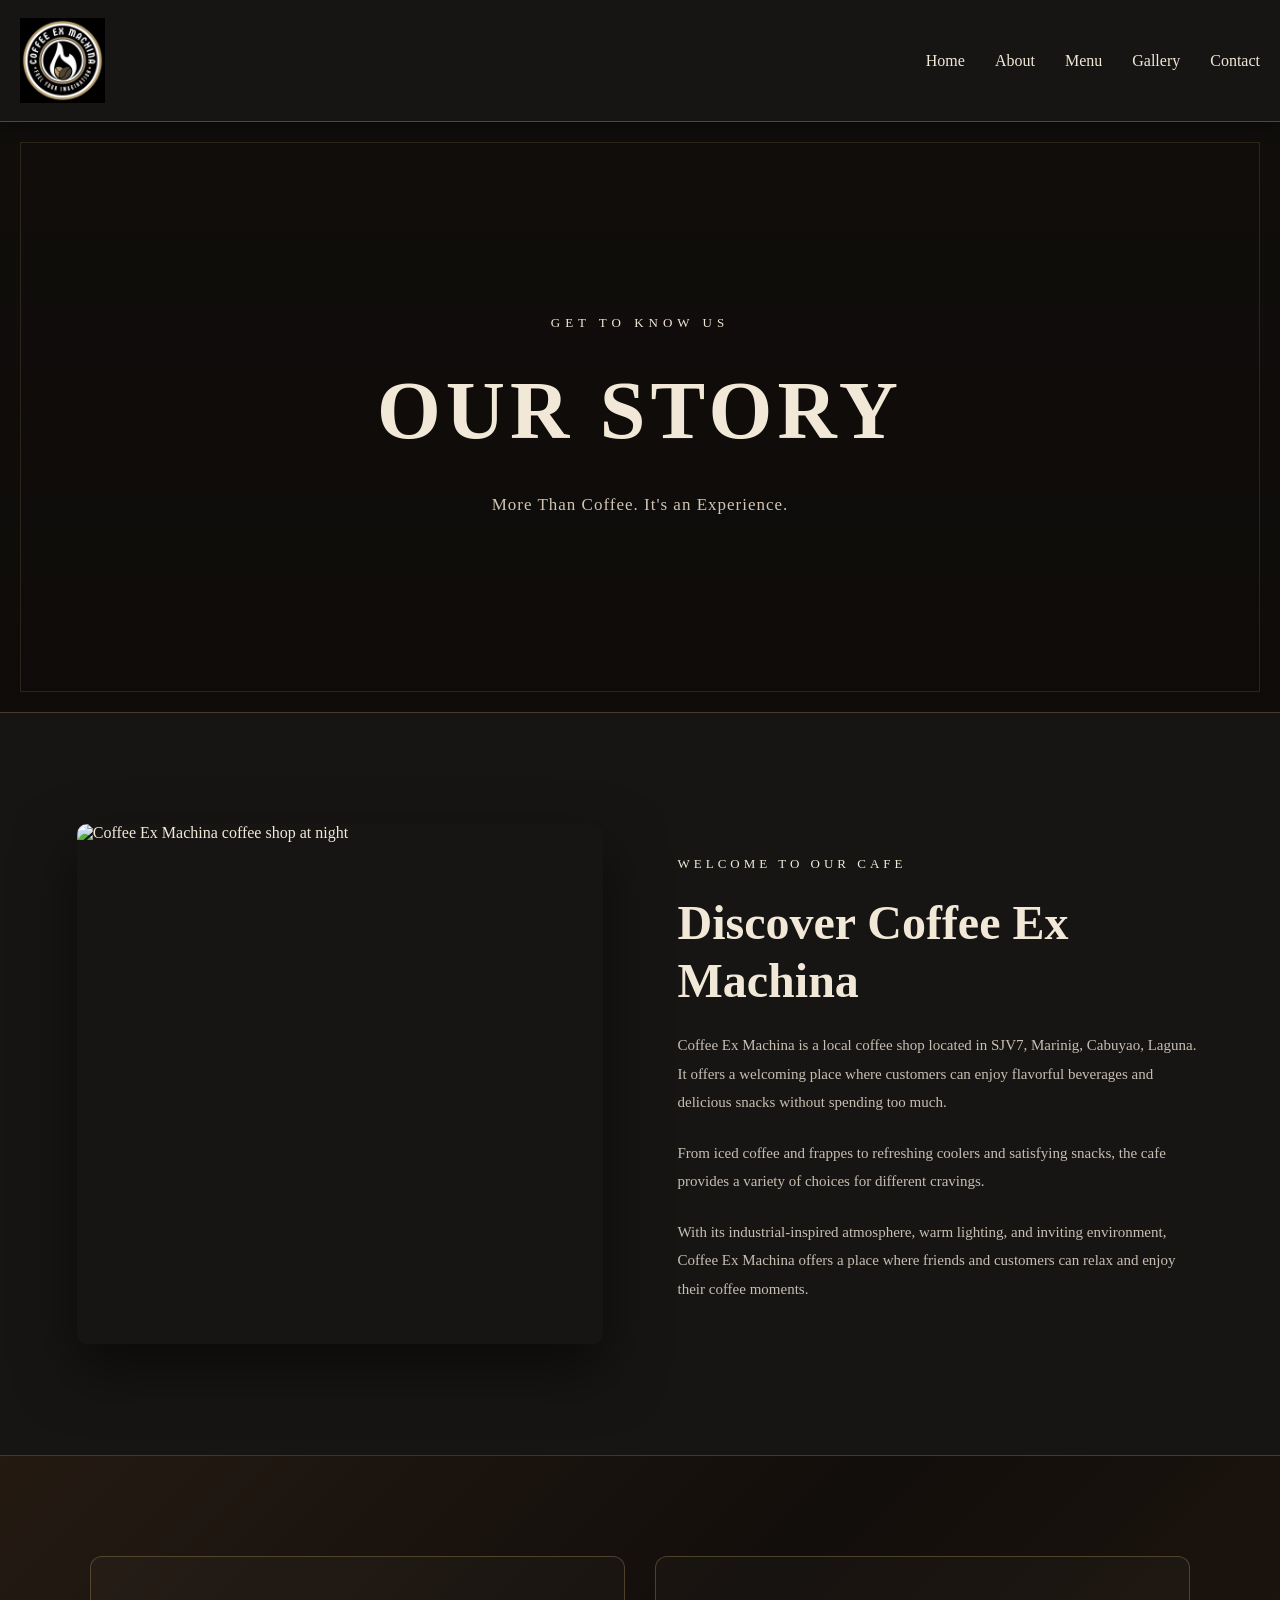
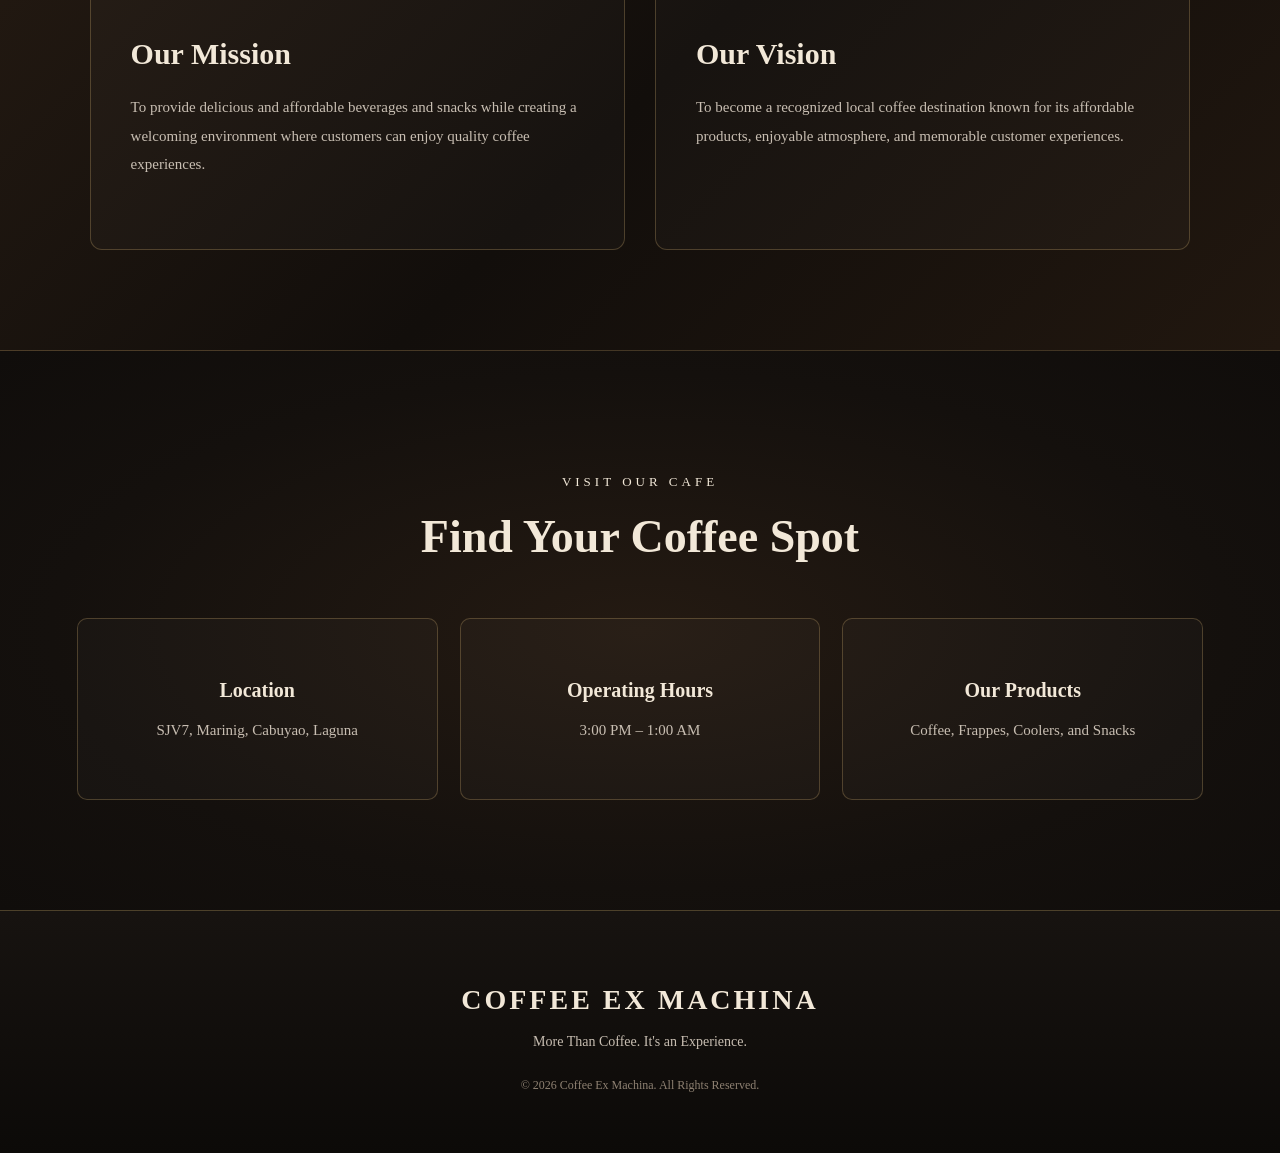
==== commit d1f89a6d: "Update Coffee Ex Machina website pages and logo" ====
--- a/about.html
+++ b/about.html
@@ -12,24 +12,29 @@
 
 <body>
 
-    <!-- HEADER -->
-    <header class="header">
-        <nav class="navbar">
+    
+<!-- HEADER -->
+<header class="header">
+    <nav class="navbar">
 
-            <a href="index.html" class="logo">
-                COFFEE <span>EX MACHINA</span>
-            </a>
+        <!-- COFFEE EX MACHINA LOGO -->
+        <a href="index.html" class="logo">
+            <img src="./images/cem-logo.jpg"
+                 alt="Coffee Ex Machina Logo">
+        </a>
 
-            <ul class="nav-links">
-                <li><a href="index.html">Home</a></li>
-                <li><a href="about.html" class="active">About</a></li>
-                <li><a href="menu.html">Menu</a></li>
-                <li><a href="gallery.html">Gallery</a></li>
-                <li><a href="contact.html">Contact</a></li>
-            </ul>
+        <!-- NAVIGATION -->
+        <ul class="nav-links">
+            <li><a href="index.html">Home</a></li>
+            <li><a href="about.html">About</a></li>
+            <li><a href="menu.html">Menu</a></li>
+            <li><a href="gallery.html">Gallery</a></li>
+            <li><a href="contact.html">Contact</a></li>
+        </ul>
 
-        </nav>
-    </header>
+    </nav>
+</header>
+
 
     <main>
 
--- a/css/style.css
+++ b/css/style.css
@@ -2496,4 +2496,522 @@
     color: #d6b77a !important;
     transform: none;
     box-shadow: inset 0 0 12px rgba(214, 183, 122, 0.04);
-}+}
+
+
+/* =================================
+   COFFEE EX MACHINA HEADER
+================================= */
+
+body {
+    margin: 0;
+    background-color: #171513;
+    color: #F2E8D8;
+}
+
+/* HEADER CONTAINER */
+.header {
+    width: 100%;
+    margin: 0;
+    padding: 0;
+    box-sizing: border-box;
+}
+
+/* NAVIGATION BAR */
+.header .navbar {
+    width: 100%;
+    max-width: none;
+    margin: 0;
+    padding: 18px 20px;
+
+    display: flex;
+    justify-content: space-between;
+    align-items: center;
+
+    box-sizing: border-box;
+}
+
+/* LOGO */
+.header .navbar .logo {
+    display: flex;
+    align-items: center;
+    justify-content: flex-start;
+
+    margin: 0;
+    padding: 0;
+    flex: 0 0 auto;
+
+    color: var(--gold);
+    text-decoration: none;
+}
+
+.header .navbar .logo img {
+    display: block;
+    width: 85px;
+    height: 85px;
+    object-fit: contain;
+}
+
+/* NAVIGATION LINKS */
+.header .navbar .nav-links {
+    display: flex;
+    align-items: center;
+    justify-content: flex-end;
+    gap: 30px;
+
+    margin: 0 0 0 auto;
+    padding: 0;
+
+    list-style: none;
+}
+
+.header .navbar .nav-links a {
+    color: var(--cream);
+    text-decoration: none;
+    transition: color 0.3s ease;
+}
+
+.header .navbar .nav-links a:hover,
+.header .navbar .nav-links a.active {
+    color: var(--gold);
+}
+
+/* TRACK MY ORDER BUTTON */
+.track-order-btn {
+    display: block;
+    width: 100%;
+    box-sizing: border-box;
+    margin-top: 12px;
+    padding: 14px;
+
+    background: transparent;
+    color: var(--gold);
+
+    border: 1px solid var(--gold);
+    border-radius: 8px;
+
+    text-align: center;
+    text-decoration: none;
+    font-weight: bold;
+
+    transition: 0.3s ease;
+}
+
+.track-order-btn:hover {
+    background: var(--gold);
+    color: #171513;
+}
+/* CUSTOMER ORDER RECEIVED CONFIRMATION */
+
+.receipt-confirmation {
+    margin-top: 25px;
+    text-align: center;
+}
+
+.received-toggle {
+    position: absolute;
+    opacity: 0;
+    width: 1px;
+    height: 1px;
+}
+
+.order-received-btn {
+    display: inline-block;
+    width: 100%;
+    box-sizing: border-box;
+    padding: 15px 20px;
+    background: var(--gold);
+    color: #171513;
+    border-radius: 8px;
+    font-weight: bold;
+    cursor: pointer;
+    transition: 0.3s ease;
+}
+
+.order-received-btn:hover {
+    background: var(--cream);
+}
+
+.received-toggle:focus-visible + .order-received-btn {
+    outline: 3px solid white;
+    outline-offset: 3px;
+}
+
+.received-message {
+    display: none;
+    margin-top: 20px;
+    padding: 25px;
+    background: #241b16;
+    border: 1px solid var(--gold);
+    border-radius: 12px;
+}
+
+.received-icon {
+    width: 55px;
+    height: 55px;
+    margin: 0 auto 15px;
+    display: flex;
+    align-items: center;
+    justify-content: center;
+    border: 2px solid var(--gold);
+    border-radius: 50%;
+    color: var(--gold);
+    font-size: 30px;
+}
+
+.received-message h3 {
+    color: var(--gold);
+    margin-bottom: 12px;
+}
+
+.received-message p {
+    color: var(--cream);
+    line-height: 1.7;
+}
+
+.received-toggle:checked + .order-received-btn {
+    display: none;
+}
+
+.received-toggle:checked ~ .received-message {
+    display: block;
+}
+
+/* =====================================
+   CUSTOMER ORDER RECEIVED BUTTON
+===================================== */
+
+.receipt-confirmation {
+    display: block !important;
+    width: 100%;
+    margin: 30px 0 15px;
+    text-align: center;
+    visibility: visible !important;
+    opacity: 1 !important;
+}
+
+.receipt-confirmation .received-toggle {
+    position: absolute;
+    width: 1px;
+    height: 1px;
+    opacity: 0;
+}
+
+.receipt-confirmation .order-received-btn {
+    display: flex !important;
+    width: 100%;
+    min-height: 55px;
+    box-sizing: border-box;
+
+    align-items: center;
+    justify-content: center;
+
+    padding: 16px 22px;
+
+    background: #D6B77A !important;
+    color: #171513 !important;
+
+    border: 2px solid #F0D49B !important;
+    border-radius: 9px;
+
+    font-size: 16px;
+    font-weight: 800;
+    text-align: center;
+    text-decoration: none;
+
+    cursor: pointer;
+    visibility: visible !important;
+    opacity: 1 !important;
+
+    box-shadow: 0 5px 18px rgba(214, 183, 122, 0.25);
+    transition: all 0.3s ease;
+}
+
+.receipt-confirmation .order-received-btn:hover {
+    background: #F0D49B !important;
+    color: #171513 !important;
+    transform: translateY(-3px);
+    box-shadow: 0 8px 22px rgba(214, 183, 122, 0.4);
+}
+
+.receipt-confirmation .received-toggle:focus-visible
++ .order-received-btn {
+    outline: 3px solid white;
+    outline-offset: 4px;
+}
+
+.receipt-confirmation .received-toggle:checked
++ .order-received-btn {
+    display: none !important;
+}
+
+/* THANK YOU MESSAGE */
+.receipt-confirmation .received-message {
+    display: none;
+    margin-top: 20px;
+    padding: 25px;
+    background: #241B16;
+    border: 1px solid #D6B77A;
+    border-radius: 12px;
+}
+
+.receipt-confirmation .received-toggle:checked
+~ .received-message {
+    display: block;
+}
+
+
+/* =====================================
+   ORDER COMPLETED PAGE
+===================================== */
+
+.order-completed-page {
+    min-height: 75vh;
+    display: flex;
+    align-items: center;
+    justify-content: center;
+    padding: 70px 20px;
+    box-sizing: border-box;
+}
+
+.order-completed-card {
+    width: 100%;
+    max-width: 650px;
+    box-sizing: border-box;
+    padding: 50px 35px;
+    text-align: center;
+
+    background: #241b16;
+    border: 1px solid var(--gold);
+    border-radius: 14px;
+
+    box-shadow: 0 15px 45px rgba(0, 0, 0, 0.4);
+}
+
+.completed-icon {
+    width: 85px;
+    height: 85px;
+    margin: 0 auto 25px;
+
+    display: flex;
+    align-items: center;
+    justify-content: center;
+
+    background: var(--gold);
+    color: #171513;
+    border-radius: 50%;
+
+    font-size: 48px;
+    font-weight: bold;
+}
+
+.order-completed-card .subtitle {
+    color: var(--gold);
+    letter-spacing: 3px;
+    font-size: 12px;
+    margin-bottom: 18px;
+}
+
+.order-completed-card h1 {
+    color: var(--cream);
+    font-size: clamp(28px, 5vw, 40px);
+    margin-bottom: 18px;
+}
+
+.completed-message {
+    color: #c5b8a5;
+    line-height: 1.8;
+    margin-bottom: 30px;
+}
+
+.completed-details {
+    padding: 25px;
+    margin-bottom: 30px;
+
+    background: #171310;
+    border: 1px solid rgba(214, 183, 122, 0.35);
+    border-radius: 9px;
+}
+
+.completed-details h2 {
+    color: var(--gold);
+    margin-bottom: 12px;
+}
+
+.completed-details p {
+    color: var(--cream);
+    line-height: 1.7;
+}
+
+.order-completed-card h3 {
+    color: var(--gold);
+    margin-bottom: 10px;
+}
+
+.completed-note {
+    color: #c5b8a5;
+    font-style: italic;
+}
+
+.completion-actions {
+    display: flex;
+    justify-content: center;
+    flex-wrap: wrap;
+    gap: 15px;
+    margin-top: 30px;
+}
+
+.completion-btn,
+.completion-secondary-btn {
+    display: inline-block;
+    padding: 14px 25px;
+    border-radius: 7px;
+    text-decoration: none;
+    font-weight: bold;
+    transition: 0.3s ease;
+}
+
+.completion-btn {
+    background: var(--gold);
+    color: #171513;
+    border: 1px solid var(--gold);
+}
+
+.completion-btn:hover {
+    background: var(--cream);
+    border-color: var(--cream);
+}
+
+.completion-secondary-btn {
+    background: transparent;
+    color: var(--gold);
+    border: 1px solid var(--gold);
+}
+
+.completion-secondary-btn:hover {
+    background: var(--gold);
+    color: #171513;
+}
+
+@media (max-width: 480px) {
+    .order-completed-card {
+        padding: 35px 20px;
+    }
+
+    .completion-actions {
+        flex-direction: column;
+    }
+
+    .completion-actions a {
+        text-align: center;
+    }
+}
+
+/* =====================================
+   ORDER COMPLETED - VISIBLE BUTTONS
+===================================== */
+
+.order-completed-card .completion-actions {
+    display: flex;
+    justify-content: center;
+    align-items: center;
+    flex-wrap: wrap;
+    gap: 15px;
+    margin-top: 35px;
+}
+
+/* BACK TO HOME BUTTON */
+.order-completed-card .completion-actions a.completion-btn {
+    display: inline-flex !important;
+    align-items: center;
+    justify-content: center;
+
+    min-width: 160px;
+    padding: 16px 28px;
+
+    background-color: #D6B77A !important;
+    color: #171513 !important;
+
+    border: 2px solid #F0D49B !important;
+    border-radius: 8px;
+
+    font-size: 16px;
+    font-weight: 800;
+    text-decoration: none !important;
+    text-align: center;
+
+    visibility: visible !important;
+    opacity: 1 !important;
+
+    box-shadow: 0 5px 18px rgba(214, 183, 122, 0.25);
+    transition: all 0.3s ease;
+}
+
+.order-completed-card .completion-actions a.completion-btn:hover {
+    background-color: #FFF0D2 !important;
+    color: #171513 !important;
+    transform: translateY(-3px);
+}
+
+/* ORDER AGAIN BUTTON */
+.order-completed-card .completion-actions a.completion-secondary-btn {
+    display: inline-flex !important;
+    align-items: center;
+    justify-content: center;
+
+    min-width: 160px;
+    padding: 16px 28px;
+
+    background-color: transparent !important;
+    color: #E5C68E !important;
+
+    border: 2px solid #D6B77A !important;
+    border-radius: 8px;
+
+    font-size: 16px;
+    font-weight: bold;
+    text-decoration: none !important;
+    text-align: center;
+
+    visibility: visible !important;
+    opacity: 1 !important;
+}
+
+.order-completed-card .completion-actions a.completion-secondary-btn:hover {
+    background-color: #D6B77A !important;
+    color: #171513 !important;
+}
+
+/* MOBILE */
+@media (max-width: 480px) {
+    .order-completed-card .completion-actions {
+        flex-direction: column;
+    }
+
+    .order-completed-card .completion-actions a {
+        width: 100%;
+        box-sizing: border-box;
+    }
+}
+/* =====================================
+   STICKY NAVIGATION BAR
+===================================== */
+
+.header {
+    position: sticky;
+    top: 0;
+    left: 0;
+    width: 100%;
+    z-index: 9999;
+
+    background-color: #171513;
+    border-bottom: 1px solid rgba(214, 183, 122, 0.3);
+
+    box-shadow: 0 4px 15px rgba(0, 0, 0, 0.35);
+}
+
+/* KEEP NAVBAR CONTENT ALIGNED */
+.header .navbar {
+    width: 100%;
+    box-sizing: border-box;
+}
